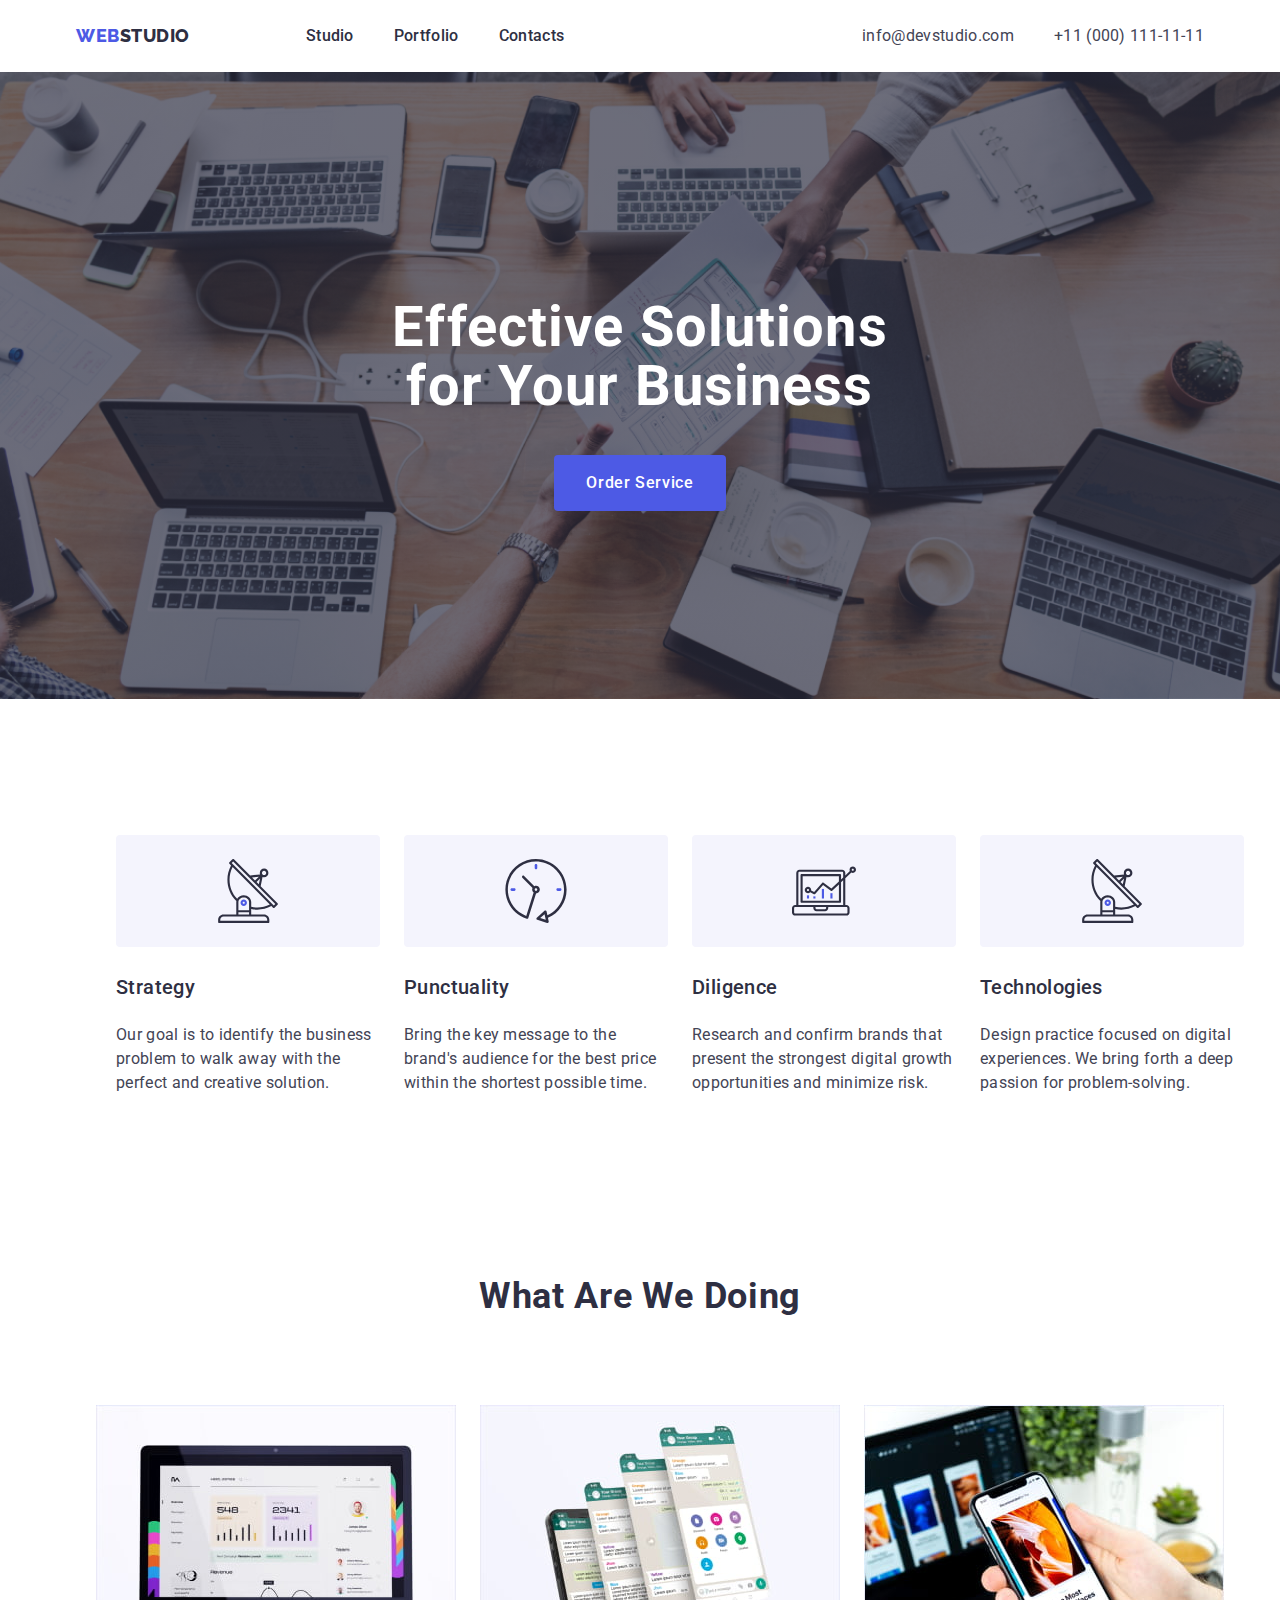
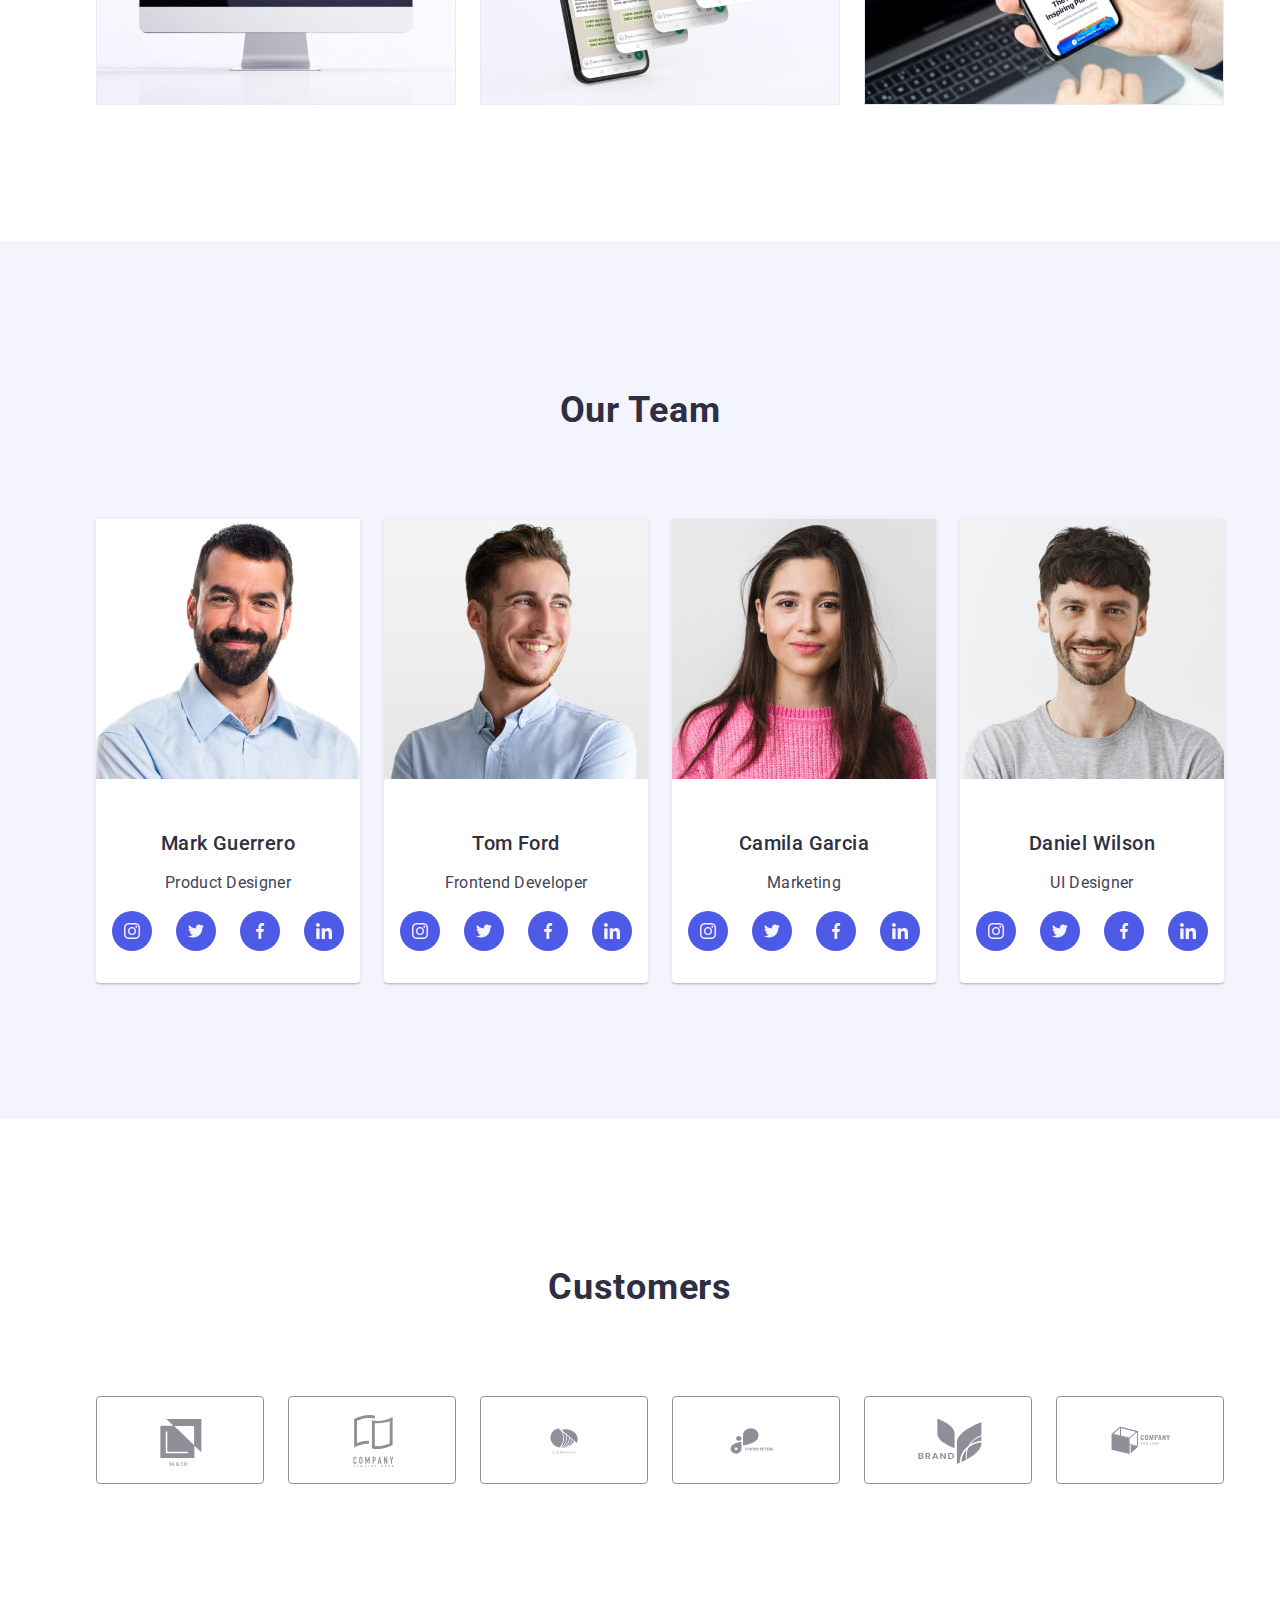
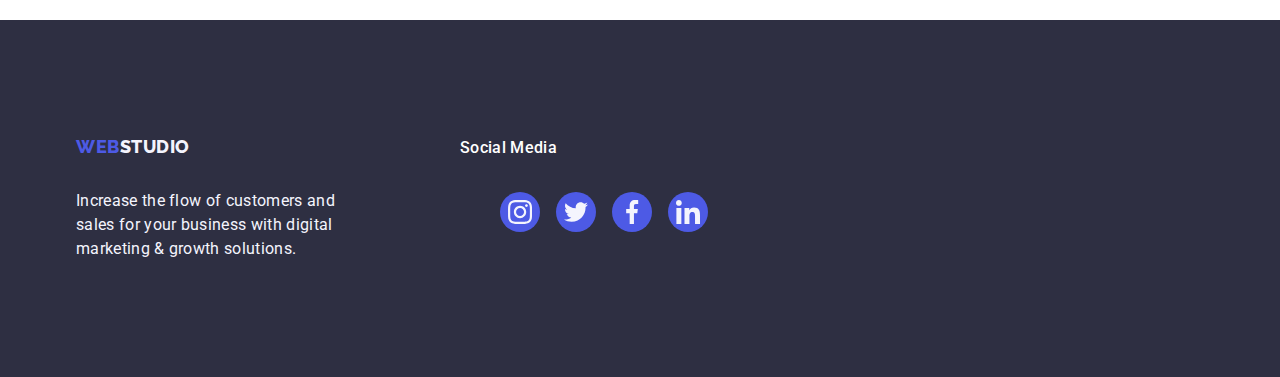
==== index.html @ 3bc74517 "change h3 into p" ====
<!DOCTYPE html>
<html lang="en">
  <head>
    <meta charset="UTF-8" />
    <meta name="viewport" content="width=device-width, initial-scale=1.0" />
    <link
      rel="stylesheet"
      href="https://cdnjs.cloudflare.com/ajax/libs/modern-normalize/1.0.0/modern-normalize.min.css"
    />
    <link rel="stylesheet" href="./css/styles.css" />
    <link rel="preconnect" href="https://fonts.googleapis.com" />
    <link rel="preconnect" href="https://fonts.gstatic.com" crossorigin />
    <link
      href="https://fonts.googleapis.com/css2?family=Raleway:wght@800&family=Roboto:wght@400;500;700;900&display=swap"
      rel="stylesheet"
    />
    <title>Web Studio</title>
  </head>
  <body>
    <!-- header section-->
    <header class="header">
      <div class="container header-container">
        <!-- navigation bar -->
        <nav class="main-navigation-container">
          <!-- logo -->
          <a class="logo link" href="./index.html"
            >Web<span class="part-of-logo">Studio</span>
          </a>
          <!-- studio, portofolio, contacts -->
          <ul class="navigation-list list">
            <li>
              <a class="nav-link link" href="./index.html">Studio</a>
            </li>
            <li>
              <a class="nav-link link" href="./portfolio.html">Portfolio</a>
            </li>
            <li>
              <a class="nav-link link" href="">Contacts</a>
            </li>
          </ul>
        </nav>
        <!-- contact adress section -->
        <address class="address-container">
          <ul class="address-list list">
            <li>
              <a class="address-link link" href="mailto:info@devstudio.com"
                >info@devstudio.com</a
              >
            </li>
            <li>
              <a class="address-link link" href="tel:+110001111111"
                >+11 (000) 111-11-11</a
              >
            </li>
          </ul>
        </address>
      </div>
    </header>
    <main class="main-container-index">
      <!-- hero image section -->
      <section class="hero-image-section">
        <div class="container hero-content-container">
          <h1 class="hero-image-header">
            Effective Solutions for Your Business
          </h1>
          <button class="hero-image-button" type="button">Order Service</button>
        </div>
      </section>
      <!-- section 1 list of qualities of the webstudio-->
      <section class="first-section">
        <div class="container first-section-container">
          <h2 class="visually-hidden">Asdfghjklfo</h2>
          <ul class="first-section-list list">
            <!-- first quality -->
            <li class="quality-container">
              <div class="icon-container">
                <svg width="64" height="64" class="quality-icon">
                  <use href="./images/icons.svg#antenna-vector"></use>
                </svg>
              </div>
              <h3 class="quality-header">Strategy</h3>
              <p class="quality-description">
                Our goal is to identify the business problem to walk away with
                the perfect and creative solution.
              </p>
            </li>
            <!-- second quality -->
            <li class="quality-container">
              <div class="icon-container">
                <svg width="64" height="64" class="quality-icon">
                  <use href="./images/icons.svg#clock-vector"></use>
                </svg>
              </div>
              <h3 class="quality-header">Punctuality</h3>
              <p class="quality-description">
                Bring the key message to the brand's audience for the best price
                within the shortest possible time.
              </p>
            </li>
            <!-- third quality -->
            <li class="quality-container">
              <div class="icon-container">
                <svg width="64" height="64" class="quality-icon">
                  <use href="./images/icons.svg#diagram-vector"></use>
                </svg>
              </div>
              <h3 class="quality-header">Diligence</h3>
              <p class="quality-description">
                Research and confirm brands that present the strongest digital
                growth opportunities and minimize risk.
              </p>
            </li>
            <!-- fourth quality -->
            <li class="quality-container">
              <div class="icon-container">
                <svg width="64" height="64" class="quality-icon">
                  <use href="./images/icons.svg#antenna-vector"></use>
                </svg>
              </div>
              <h3 class="quality-header">Technologies</h3>
              <p class="quality-description">
                Design practice focused on digital experiences. We bring forth a
                deep passion for problem-solving.
              </p>
            </li>
          </ul>
        </div>
      </section>
      <!-- section 2 with images -->
      <section class="section-two">
        <div class="container section-two-container">
          <h2 class="section-two-header">What are we doing</h2>
          <!-- images for the second section -->
          <ul class="sec-two-image-list list">
            <li class="sec-two-image-container">
              <img
                class="image-section-two"
                src="./images/monitorimage.jpg"
                alt="monitorimage"
                width="360"
                height="300"
              />
            </li>
            <li class="sec-two-image-container">
              <img
                class="image-section-two"
                src="./images/phoneimage2.jpg"
                alt="imagewithmultiplephones"
                width="360"
                height="300"
              />
            </li>
            <li class="sec-two-image-container">
              <img
                class="image-section-two"
                src="./images/phoneimage1.jpg"
                alt="imagewithaphone"
                width="360"
                height="300"
              />
            </li>
          </ul>
        </div>
      </section>
      <!-- section 3 description of the team -->
      <section class="section-three">
        <div class="container section-three-container">
          <h2 class="section-three-header">Our Team</h2>
          <!-- list of members of the team with description -->
          <ul class="sec-three-members-list list">
            <!-- first member -->
            <li class="team-member-container">
              <img
                class="team-member-image"
                src="./images/teammember1.jpg"
                alt="firstmember"
                width="264"
                height="260"
              />
              <div class="team-member-text-container">
                <h3 class="team-member-header">Mark Guerrero</h3>
                <p class="team-member-description">Product Designer</p>
                <ul class="social-media-list-our-team list">
                  <li class="social-media-item">
                    <a class="social-media-link link">
                      <svg width="16" height="16" class="social-media-icon">
                        <use href="./images/icons.svg#instagram-vector"></use>
                      </svg>
                    </a>
                  </li>
                  <li class="social-media-item">
                    <a class="social-media-link link">
                      <svg width="16" height="16" class="social-media-icon">
                        <use href="./images/icons.svg#twitter-vector"></use>
                      </svg>
                    </a>
                  </li>
                  <li class="social-media-item">
                    <a class="social-media-link link">
                      <svg width="16" height="16" class="social-media-icon">
                        <use href="./images/icons.svg#facebook-vector"></use>
                      </svg>
                    </a>
                  </li>
                  <li class="social-media-item">
                    <a class="social-media-link link">
                      <svg width="16" height="16" class="social-media-icon">
                        <use href="./images/icons.svg#linked-in-vector"></use>
                      </svg>
                    </a>
                  </li>
                </ul>
              </div>
            </li>
            <!-- second member -->
            <li class="team-member-container">
              <img
                class="team-member-image"
                src="./images/teammember2.jpg"
                alt="secondmember"
                width="264"
                height="260"
              />
              <div class="team-member-text-container">
                <h3 class="team-member-header">Tom Ford</h3>
                <p class="team-member-description">Frontend Developer</p>
                <ul class="social-media-list-our-team list">
                  <li class="social-media-item">
                    <a class="social-media-link link">
                      <svg width="16" height="16" class="social-media-icon">
                        <use href="./images/icons.svg#instagram-vector"></use>
                      </svg>
                    </a>
                  </li>
                  <li class="social-media-item">
                    <a class="social-media-link link">
                      <svg width="16" height="16" class="social-media-icon">
                        <use href="./images/icons.svg#twitter-vector"></use>
                      </svg>
                    </a>
                  </li>
                  <li class="social-media-item">
                    <a class="social-media-link link">
                      <svg width="16" height="16" class="social-media-icon">
                        <use href="./images/icons.svg#facebook-vector"></use>
                      </svg>
                    </a>
                  </li>
                  <li class="social-media-item">
                    <a class="social-media-link link">
                      <svg width="16" height="16" class="social-media-icon">
                        <use href="./images/icons.svg#linked-in-vector"></use>
                      </svg>
                    </a>
                  </li>
                </ul>
              </div>
            </li>
            <!-- third member -->
            <li class="team-member-container">
              <img
                class="team-member-image"
                src="./images/teammember3.jpg"
                alt="thirdmember"
                width="264"
                height="260"
              />
              <div class="team-member-text-container">
                <h3 class="team-member-header">Camila Garcia</h3>
                <p class="team-member-description">Marketing</p>
                <ul class="social-media-list-our-team list">
                  <li class="social-media-item">
                    <a class="social-media-link link">
                      <svg
                        width="16"
                        height="16"
                        class="social-media-icon link"
                      >
                        <use href="./images/icons.svg#instagram-vector"></use>
                      </svg>
                    </a>
                  </li>
                  <li class="social-media-item">
                    <a class="social-media-link link">
                      <svg
                        width="16"
                        height="16"
                        class="social-media-icon link"
                      >
                        <use href="./images/icons.svg#twitter-vector"></use>
                      </svg>
                    </a>
                  </li>
                  <li class="social-media-item">
                    <a class="social-media-link link">
                      <svg
                        width="16"
                        height="16"
                        class="social-media-icon link"
                      >
                        <use href="./images/icons.svg#facebook-vector"></use>
                      </svg>
                    </a>
                  </li>
                  <li class="social-media-item">
                    <a class="social-media-link link">
                      <svg
                        width="16"
                        height="16"
                        class="social-media-icon link"
                      >
                        <use href="./images/icons.svg#linked-in-vector"></use>
                      </svg>
                    </a>
                  </li>
                </ul>
              </div>
            </li>
            <!-- fourth member -->
            <li class="team-member-container">
              <img
                class="team-member-image"
                src="./images/teammember4.jpg"
                alt="fourthmember"
                width="264"
                height="260"
              />
              <div class="team-member-text-container">
                <h3 class="team-member-header">Daniel Wilson</h3>
                <p class="team-member-description">UI Designer</p>
                <ul class="social-media-list-our-team list">
                  <li class="social-media-item">
                    <a class="social-media-link link">
                      <svg width="16" height="16" class="social-media-icon">
                        <use href="./images/icons.svg#instagram-vector"></use>
                      </svg>
                    </a>
                  </li>
                  <li class="social-media-item">
                    <a class="social-media-link link">
                      <svg width="16" height="16" class="social-media-icon">
                        <use href="./images/icons.svg#twitter-vector"></use>
                      </svg>
                    </a>
                  </li>
                  <li class="social-media-item">
                    <a class="social-media-link link">
                      <svg width="16" height="16" class="social-media-icon">
                        <use href="./images/icons.svg#facebook-vector"></use>
                      </svg>
                    </a>
                  </li>
                  <li class="social-media-item">
                    <a class="social-media-link link">
                      <svg width="16" height="16" class="social-media-icon">
                        <use href="./images/icons.svg#linked-in-vector"></use>
                      </svg>
                    </a>
                  </li>
                </ul>
              </div>
            </li>
          </ul>
        </div>
      </section>
      <section class="customers">
        <div class="container customers-section-container">
          <h2 class="customer-section-header">Customers</h2>
          <ul class="customers-list list">
            <li class="customer-container">
              <a href="" class="customer-list-link link">
                <svg class="customer-icon" width="104" height="56">
                  <use href="./images/icons.svg#customer-one-vector"></use>
                </svg>
              </a>
            </li>
            <li class="customer-container">
              <a href="" class="customer-list-link link">
                <svg class="customer-icon" width="104" height="56">
                  <use href="./images/icons.svg#customer-two-vector"></use>
                </svg>
              </a>
            </li>
            <li class="customer-container">
              <a href="" class="customer-list-link link">
                <svg class="customer-icon" width="104" height="56">
                  <use href="./images/icons.svg#customer-three-vector"></use>
                </svg>
              </a>
            </li>
            <li class="customer-container">
              <a href="" class="customer-list-link link">
                <svg class="customer-icon" width="104" height="56">
                  <use href="./images/icons.svg#customer-four-vector"></use>
                </svg>
              </a>
            </li>
            <li class="customer-container">
              <a href="" class="customer-list-link link">
                <svg class="customer-icon" width="104" height="56">
                  <use href="./images/icons.svg#customer-five-vector"></use>
                </svg>
              </a>
            </li>
            <li class="customer-container">
              <a href="" class="customer-list-link link">
                <svg class="customer-icon" width="104" height="56">
                  <use href="./images/icons.svg#customer-six-vector"></use>
                </svg>
              </a>
            </li>
          </ul>
        </div>
      </section>
    </main>
    <footer class="footer">
      <div class="container footer-container">
        <div class="logo-and-description">
          <a class="logo logo-footer link" href="./index.html"
            >Web<span class="part-of-logo-footer">Studio</span></a
          >
          <p class="footer-additional-description">
            Increase the flow of customers and sales for your business with
            digital marketing & growth solutions.
          </p>
        </div>
        <div class="social-media-part-of-footer">
          <p class="footer-social-media-header">Social Media</p>
          <ul class="footer-social-media-list list">
            <li class="social-media-item">
              <a class="social-media-link link footer-social-media-link">
                <svg width="24" height="24">
                  <use href="./images/icons.svg#instagram-vector"></use>
                </svg>
              </a>
            </li>
            <li class="social-media-item">
              <a class="social-media-link link footer-social-media-link">
                <svg width="24" height="24" class="social-media-icon">
                  <use href="./images/icons.svg#twitter-vector"></use>
                </svg>
              </a>
            </li>
            <li class="social-media-item">
              <a class="social-media-link link footer-social-media-link">
                <svg width="24" height="24" class="social-media-icon">
                  <use href="./images/icons.svg#facebook-vector"></use>
                </svg>
              </a>
            </li>
            <li class="social-media-item">
              <a class="social-media-link link footer-social-media-link">
                <svg width="24" height="24" class="social-media-icon">
                  <use href="./images/icons.svg#linked-in-vector"></use>
                </svg>
              </a>
            </li>
          </ul>
        </div>
      </div>
    </footer>
  </body>
</html>
---- css/styles.css ----
:root {
  --IRIS: #4d5ae5;
  --NAVY-BLUE: #2e2f42;
  --WHITE: #ffffff;
  --SLATE: #434455;
  --CLOUD: #f4f4fd;
  --OCEAN: #404bbf;
  --CORNFLOWER: #e7e9fc;
  --GREEN: #31d0aa;
  --LIGHT-SLATE: #8e8f99;
}

/* globaL style rules */
body {
  background-color: var(--WHITE);
  font-family: "Roboto", sans-serif;
  color: var(--SLATE);
}

img {
  display: block;
}

/* class rules */

/* rules for header */

.container {
  width: 1158px;
  margin: 0 auto;
  padding: 0 15px;
}

.header {
  box-shadow: 0px 2px 1px rgba(46, 47, 66, 0.08),
    0px 1px 1px rgba(46, 47, 66, 0.16), 0px 1px 6px rgba(46, 47, 66, 0.08);
}

.header-container {
  height: 72px;
  display: flex;
  justify-content: space-between;
  align-items: center;
  flex-shrink: 0;
}

.main-navigation-container {
  display: flex;
  align-items: center;
}

.logo {
  text-transform: uppercase;
  color: var(--IRIS);
  font-weight: 800;
  font-size: 18px;
  line-height: 1.17; /* 116.667% */
  letter-spacing: 0.54px;
  font-family: "Raleway", sans-serif;
  margin-right: 76px;
}

.part-of-logo {
  color: var(--NAVY-BLUE);
}

.link {
  text-decoration: none;
  cursor: pointer;
}

.list {
  list-style-type: none;
}

.nav-link {
  color: var(--NAVY-BLUE, #2e2f42);
  font-size: 16px;
  font-weight: 500;
  line-height: 150%; /* 150% */
  letter-spacing: 0.32px;
  padding: 24px 0;
}

.nav-link:hover,
.nav-link:focus {
  color: var(--OCEAN);
}

.address-container {
  font-style: normal;
}

.address-link {
  color: var(--SLATE, #434455);
  font-size: 16px;
  font-weight: 400;
  line-height: 150%; /* 150% */
  letter-spacing: 0.32px;
  text-decoration: none;
}

.address-link:hover,
.address-link:focus {
  color: var(--OCEAN);
}
/* rules for header-positioning */

.container {
  width: 1158px;
  margin: 0 auto;
  padding: 0 15px;
}

.header-section {
  border-bottom: 1px solid var(--CORNFLOWER, #e7e9fc);
  background-color: var(--WHITE, #fff);
}

.header-container {
  height: 72px;
  display: flex;
  justify-content: space-between;
  align-items: center;
  flex-shrink: 0;
}

.main-navigation-container {
  display: flex;
  align-items: center;
}

.address-list {
  list-style-type: none;
  display: flex;
  gap: 40px;
}

.navigation-list {
  list-style-type: none;
  display: flex;
  align-items: center;
  justify-content: center;
  gap: 40px;
}
/* rules for main content */

/* hero content section */

.hero-image-section {
  max-width: 1440px;
  background-color: var(--NAVY-BLUE);
  padding: 188px 0;
  background-image: linear-gradient(
      rgba(46, 47, 66, 0.7),
      rgba(46, 47, 66, 0.7)
    ),
    url("../images/background-image-hero.jpg");
  background-repeat: no-repeat;
  background-size: cover;
  background-position: center;
}

.hero-image-header {
  color: var(--WHITE, #fff);
  text-align: center;
  font-size: 56px;
  font-weight: 700;
  line-height: 107.143%; /* 107.143% */
  letter-spacing: 1.12px;
  max-width: 496px;
}

.hero-image-button {
  background: var(--IRIS, #4d5ae5);
  color: var(--WHITE, #fff);
  font-size: 16px;
  font-weight: 500;
  line-height: 150%; /* 150% */
  letter-spacing: 0.64px;
  cursor: pointer;
  font-family: "Roboto", sans-serif;
  padding: 16px 32px;
  border-radius: 4px;
  display: block;
  align-items: flex-start;
  gap: 10px;
  min-width: 169px;
  height: 56px;
  border: none;
}

.hero-image-button:hover,
.hero-image-button:focus {
  background-color: var(--OCEAN);
}
/* rules for hero section-positioning */

.hero-content-container {
  display: flex;
  flex-shrink: 0;
  justify-content: center;
  align-items: center;
  flex-direction: column;
}

/* section one styles , webstudio qualities */

.visually-hidden {
  position: absolute;
  width: 1px;
  height: 1px;
  margin: -1px;
  border: 0;
  padding: 0;
  white-space: nowrap;
  clip-path: inset(100%);
  clip: rect(0 0 0 0);
  overflow: hidden;
}

.quality-header {
  color: var(--NAVY-BLUE, #2e2f42);
  font-size: 20px;
  font-weight: 500;
  line-height: 120%; /* 120% */
  letter-spacing: 0.4px;
  margin-bottom: 8px;
}

.quality-description {
  color: var(--SLATE, #434455);
  font-size: 16px;
  line-height: 150%; /* 150% */
  letter-spacing: 0.32px;
}

/* section one : positoning */

.first-section {
  padding: 120px 0;
}

.first-section-container {
  display: flex;
  flex-shrink: 0;
}

.first-section-list {
  list-style-type: none;
  display: flex;
  align-items: center;
  justify-content: center;
  gap: 24px;
}

.quality-container {
  display: flex;
  flex-direction: column;
  align-items: flex-start;
  width: 264px;
}

.icon-container {
  border-radius: 4px;
  background-color: var(--CLOUD, #f4f4fd);
  width: 264px;
  height: 112px;
  padding: 24px 100px;
  display: flex;
  align-items: center;
  justify-content: center;
  margin-bottom: 8px;
}
/* section two : What are we doing */

.section-two-header {
  color: var(--NAVY-BLUE, #2e2f42);
  text-align: center;
  font-size: 36px;
  font-weight: 700;
  line-height: 111.111%; /* 111.111% */
  letter-spacing: 0.72px;
  text-transform: capitalize;
  margin-bottom: 72px;
}

/* section two : positioning rules*/

.section-two {
  padding-bottom: 120px;
}

.section-two-container {
  display: flex;
  flex-direction: column;
  justify-content: center;
  align-items: center;
  flex-shrink: 0;
}

.sec-two-image-list {
  list-style-type: none;
  display: flex;
  align-items: flex-start;
  gap: 24px;
}

.sec-two-image-container {
  width: calc(100%-48px) / 3;
}
/* section three: Our team */

.section-three-header {
  color: var(--NAVY-BLUE, #2e2f42);
  text-align: center;
  font-size: 36px;
  font-weight: 700;
  line-height: 111.111%; /* 111.111% */
  letter-spacing: 0.72px;
  text-transform: capitalize;
  margin-bottom: 72px;
}

.team-member-header {
  color: var(--NAVY-BLUE, #2e2f42);
  text-align: center;
  font-size: 20px;
  font-weight: 500;
  line-height: 120%; /* 120% */
  letter-spacing: 0.4px;
  margin-bottom: 8px;
}

.team-member-description {
  color: var(--SLATE);
  text-align: center;
  font-size: 16px;
  line-height: 150%;
  letter-spacing: 0.32px;
}

/* section three: positioning rules */

.section-three {
  background-color: var(--CLOUD, #f4f4fd);
  padding: 120px 0;
}

.section-three-container {
  display: flex;
  flex-direction: column;
  align-items: center;
  justify-content: center;
}

.sec-three-members-list {
  list-style-type: none;
  display: flex;
  justify-content: center;
  align-items: center;
  gap: 24px;
}

.team-member-container {
  background-color: var(--WHITE, #fff);
  display: flex;
  flex-direction: column;
  justify-content: center;
  align-items: center;
  border-radius: 0px 0px 4px 4px;
  width: 264px;
  box-shadow: 0px 2px 1px 0px rgba(46, 47, 66, 0.08),
    0px 1px 1px 0px rgba(46, 47, 66, 0.16),
    0px 1px 6px 0px rgba(46, 47, 66, 0.08);
}

.team-member-text-container {
  padding: 32px 0;
}

.social-media-list-our-team {
  display: flex;
  justify-content: center;
  align-items: center;
  gap: 24px;
  padding: 0;
  margin: 0;
}

/* customers section */

.customer-section-header {
  color: var(--NAVY-BLUE, #2e2f42);
  text-align: center;
  font-size: 36px;
  font-weight: 700;
  line-height: 111.111%; /* 111.111% */
  letter-spacing: 0.72px;
  text-transform: capitalize;
  margin-bottom: 72px;
}

.customers {
  padding: 120px 0;
}

.customers-section-container {
  display: flex;
  flex-direction: column;
  justify-content: center;
  align-items: center;
}

.customers-list {
  display: flex;
  gap: 24px;
}

.customer-container {
  height: 88px;
  width: 168px;
}

.customer-list-link {
  width: 100%;
  height: 100%;
  border: 1px solid var(--LIGHT-SLATE);
  border-radius: 4px;
  display: flex;
  align-items: center;
  justify-content: center;
  color: var(--LIGHT-SLATE);
}

.customer-list-link:hover,
.customer-list-link:focus {
  color: var(--OCEAN);
  border-color: var(--OCEAN);
}

.customer-icon {
  fill: currentColor;
}

/* footer section */

.part-of-logo-footer {
  color: var(--CLOUD);
}

.footer-additional-description {
  color: var(--CLOUD, #f4f4fd);
  font-size: 16px;
  line-height: 150%; /* 150% */
  letter-spacing: 0.32px;
  max-width: 264px;
}

.footer-social-media-header {
  color: var(--WHITE, #fff);
  font-size: 16px;
  font-weight: 500;
  line-height: 24px; /* 150% */
  letter-spacing: 0.32px;
  margin-bottom: 16px;
}

.social-media-link {
  background-color: var(--IRIS);
  padding: 8px;
  border-radius: 50%;
  width: 40px;
  height: 40px;
  display: flex;
  align-items: center;
  justify-content: center;
}

.social-media-link:hover,
.social-media-link:focus {
  background-color: var(--OCEAN);
}
.footer-social-media-link:hover,
.footer-social-media-link:focus {
  background-color: var(--GREEN);
}

.social-media-icon {
  fill: var(--CLOUD);
}
/* footer positioning */

.footer {
  background-color: var(--NAVY-BLUE, #2e2f42);
  padding: 100px 0;
}

.footer-container {
  display: flex;
  justify-content: flex-start;
  align-items: baseline;
}

.logo-and-description {
  display: flex;
  flex-direction: column;
  flex-wrap: wrap;
  align-content: flex-start;
  justify-content: center;
  width: 264px;
  margin-right: 120px;
}

.social-media-part-of-footer {
  display: flex;
  flex-direction: column;
}

.footer-social-media-list {
  display: flex;
  gap: 16px;
}

.logo-footer {
  margin-bottom: 16px;
  display: inline-block;
}

.footer-social-media-list {
  display: flex;
  gap: 16px;
}
/* ./PORTOFOLIO.HTML */

/* the list of buttons */

.sec-one-button {
  background-color: var(--CLOUD);
  color: var(--IRIS);
  font-size: 16px;
  font-weight: 500;
  line-height: 150%; /* 150% */
  letter-spacing: 0.64px;
  text-align: center;
  cursor: pointer;
  font-family: "Roboto", sans-serif;
  padding: 12px 24px;
  border-radius: 4px;
  border: 1px solid var(--CORNFLOWER);
}

.sec-one-button:hover,
.sec-one-button:focus {
  background-color: var(--OCEAN);
  color: var(--WHITE);
  border: 1px solid transparent;
  box-shadow: 0px 3px 1px rgba(0, 0, 0, 0.1), 0px 2px 1px rgba(0, 0, 0, 0.08),
    0px 2px 2px rgba(0, 0, 0, 0.12);
}

/*list of portfolio projects */

.project-header {
  color: var(--NAVY-BLUE);
  font-size: 20px;
  font-weight: 500;
  line-height: 120%; /* 120% */
  letter-spacing: 0.4px;
  text-transform: capitalize;
  margin-bottom: 8px;
}

.project-description {
  color: var(--SLATE, #434455);
  font-size: 16px;
  font-weight: 400;
  line-height: 150%; /* 150% */
  letter-spacing: 0.32px;
}

/* portfolio main positioning rules */

.sec-one-portfolio {
  padding: 96px 0 120px 0;
}

.sec-one-container-portfolio {
  display: flex;
  flex-direction: column;
  justify-content: center;
  align-items: center;
}

.sec-one-list-of-buttons {
  list-style-type: none;
  display: flex;
  justify-content: center;
  align-items: flex-start;
  gap: 24px;
  margin-bottom: 72px;
}

.list-of-projects-sec-two {
  display: flex;
  flex-wrap: wrap;
  row-gap: 48px;
  column-gap: 24px;
  padding: 0;
}

.project-container {
  width: calc(100%-48px) / 3;
}

.project-text {
  padding: 32px 16px;
  border: 1px solid var(--CORNFLOWER, #e7e9fc);
  border-top: none;
}

.project-image {
  display: block;
}

.project-link {
  display: block;
}

.project-link:hover,
.project-link:focus {
  box-shadow: 0px 2px 1px 0px rgba(46, 47, 66, 0.08),
    0px 1px 1px 0px rgba(46, 47, 66, 0.16),
    0px 1px 6px 0px rgba(46, 47, 66, 0.08);
}
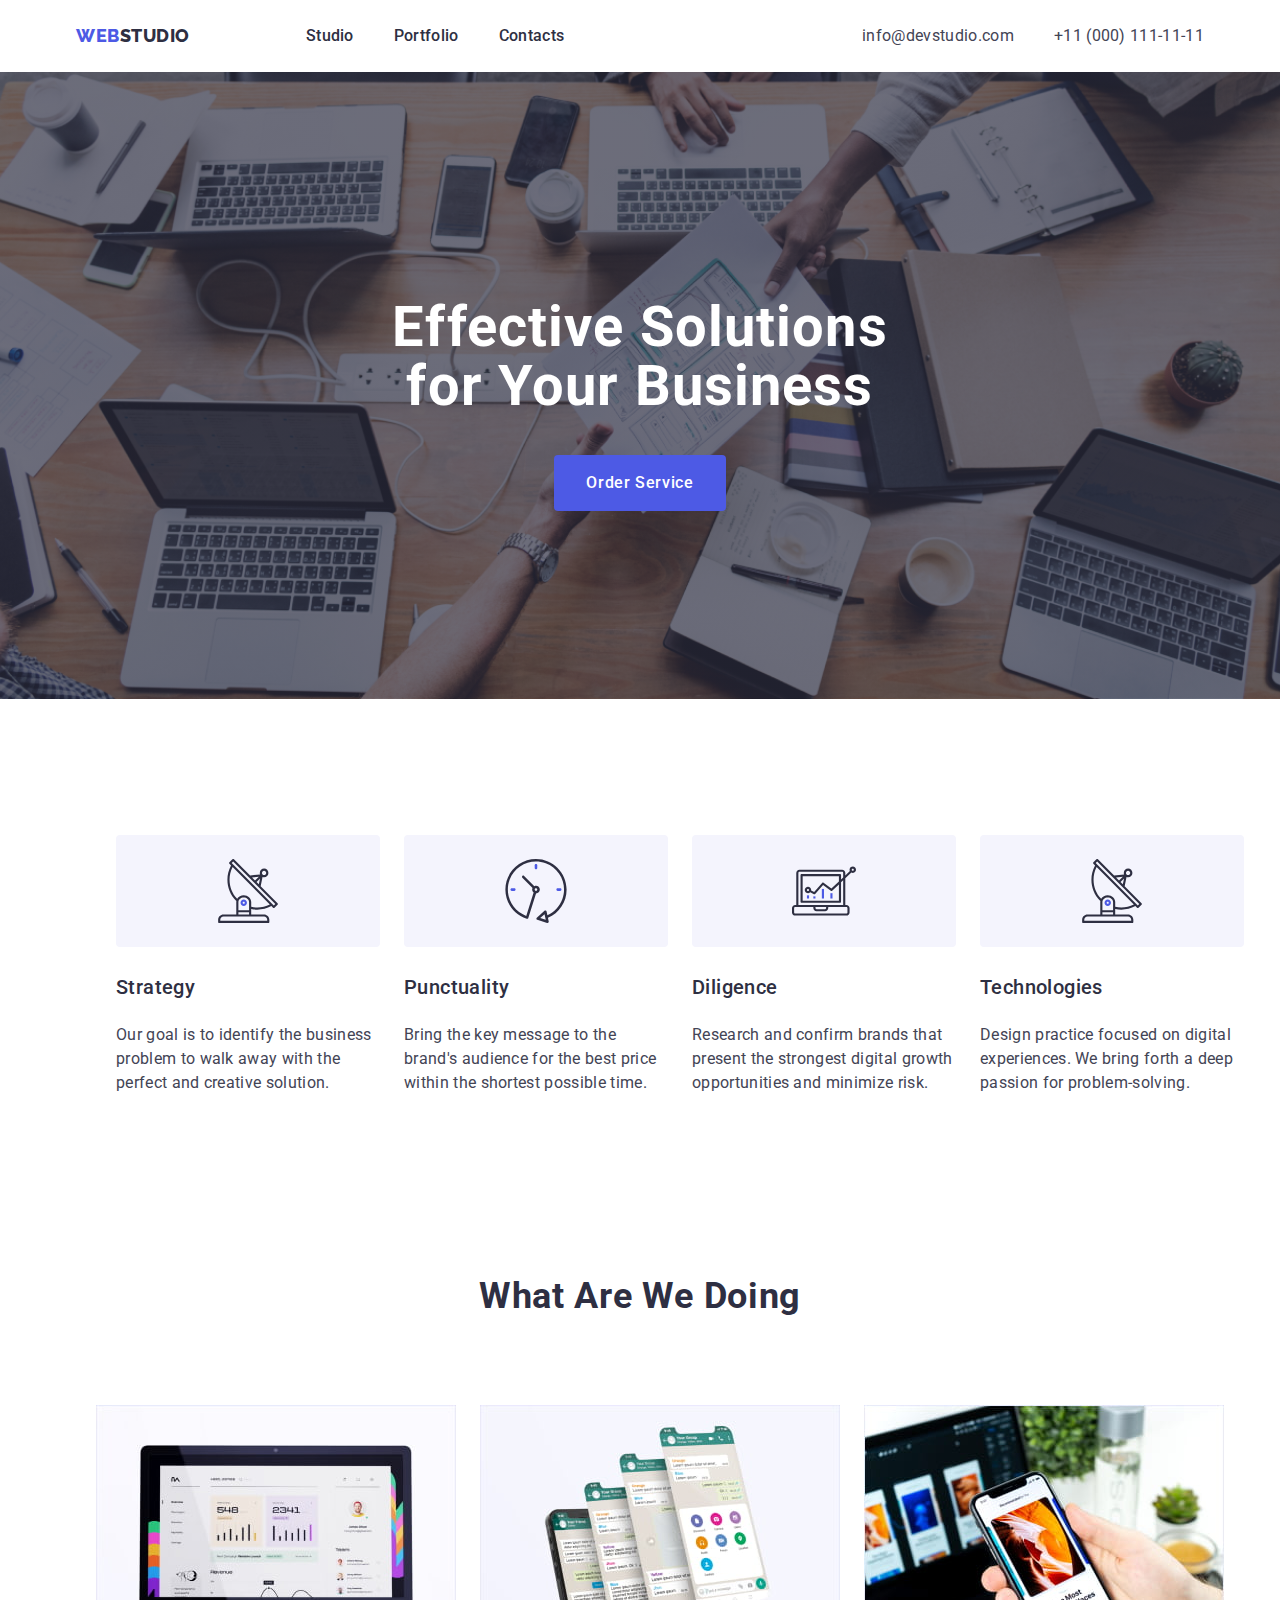
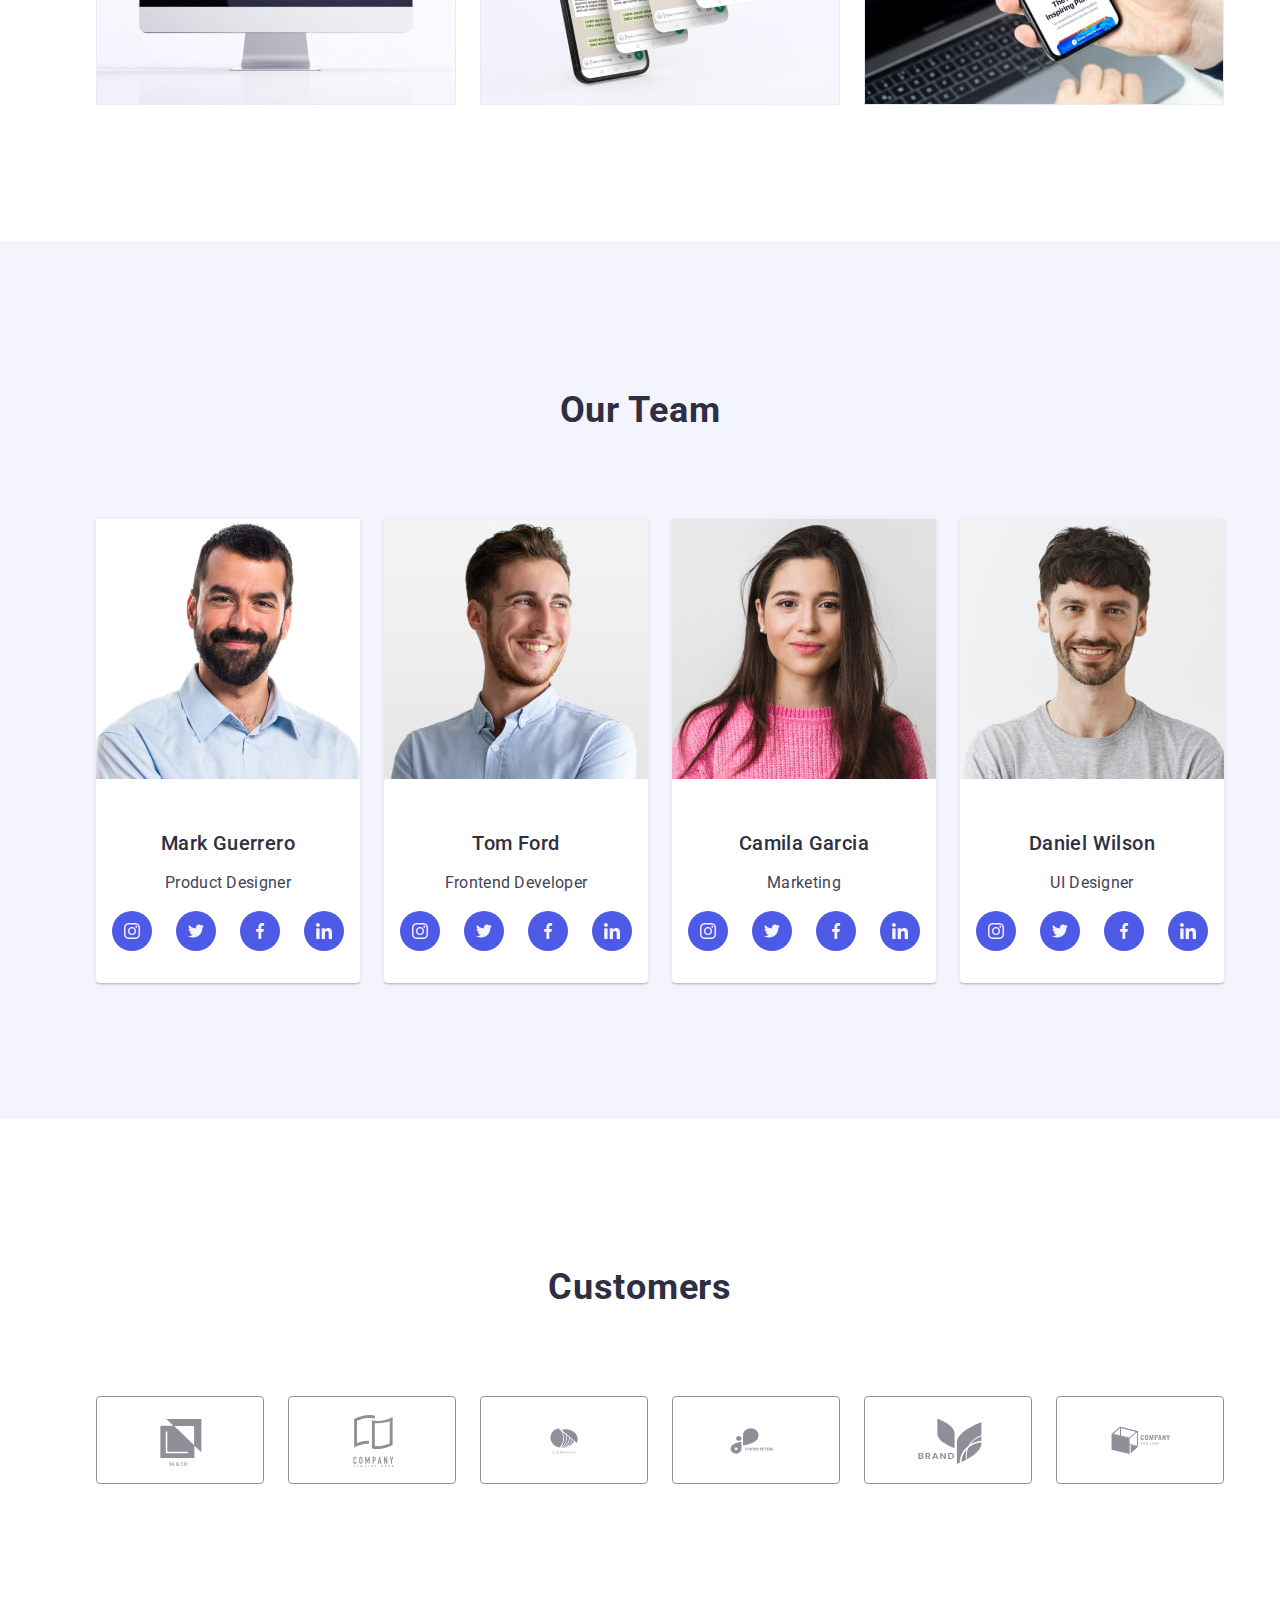
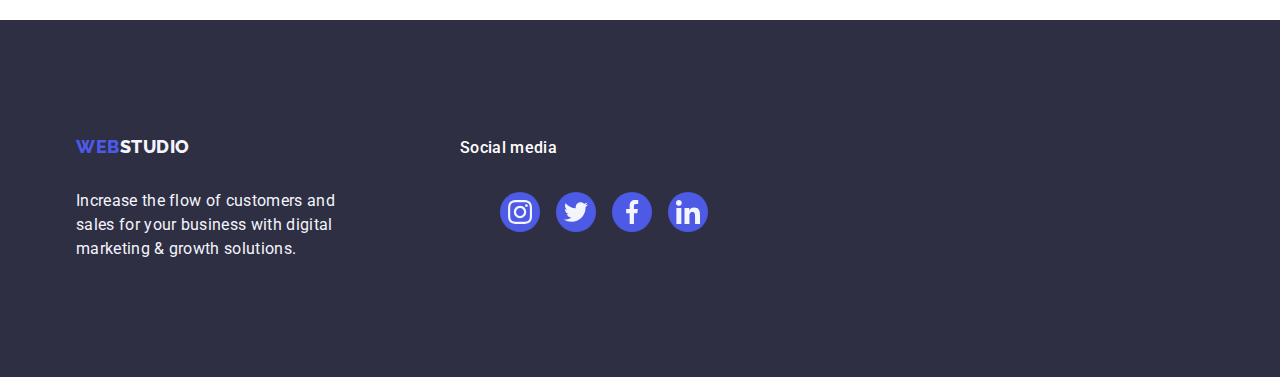
==== commit c63fae45: "footer adjustments" ====
--- a/index.html
+++ b/index.html
@@ -369,42 +369,46 @@
           <ul class="customers-list list">
             <li class="customer-container">
               <a href="" class="customer-list-link link">
-                <svg class="customer-icon" width="104" height="56">
+                <svg class="customer-icon-footer" width="104" height="56">
                   <use href="./images/icons.svg#customer-one-vector"></use>
                 </svg>
               </a>
             </li>
             <li class="customer-container">
               <a href="" class="customer-list-link link">
-                <svg class="customer-icon" width="104" height="56">
+                <svg class="customer-icon-footer" width="104" height="56">
                   <use href="./images/icons.svg#customer-two-vector"></use>
                 </svg>
               </a>
             </li>
             <li class="customer-container">
               <a href="" class="customer-list-link link">
-                <svg class="customer-icon" width="104" height="56">
+                <svg class="customer-icon-footer" width="104" height="56">
                   <use href="./images/icons.svg#customer-three-vector"></use>
                 </svg>
               </a>
             </li>
             <li class="customer-container">
               <a href="" class="customer-list-link link">
-                <svg class="customer-icon" width="104" height="56">
+                <svg class="customer-icon-footer" width="104" height="56">
                   <use href="./images/icons.svg#customer-four-vector"></use>
                 </svg>
               </a>
             </li>
             <li class="customer-container">
               <a href="" class="customer-list-link link">
-                <svg class="customer-icon" width="104" height="56">
+                <svg class="customer-icon-footer" width="104" height="56">
                   <use href="./images/icons.svg#customer-five-vector"></use>
                 </svg>
               </a>
             </li>
             <li class="customer-container">
               <a href="" class="customer-list-link link">
-                <svg class="customer-icon" width="104" height="56">
+                <svg
+                  class="customer-icon customer-icon-footer"
+                  width="104"
+                  height="56"
+                >
                   <use href="./images/icons.svg#customer-six-vector"></use>
                 </svg>
               </a>
@@ -425,31 +429,43 @@
           </p>
         </div>
         <div class="social-media-part-of-footer">
-          <p class="footer-social-media-header">Social Media</p>
+          <p class="footer-social-media-header">Social media</p>
           <ul class="footer-social-media-list list">
             <li class="social-media-item">
-              <a class="social-media-link link footer-social-media-link">
-                <svg width="24" height="24">
+              <a
+                class="social-media-link link footer-social-media-link"
+                href=""
+              >
+                <svg width="24" height="24" class="social-media-icon">
                   <use href="./images/icons.svg#instagram-vector"></use>
                 </svg>
               </a>
             </li>
             <li class="social-media-item">
-              <a class="social-media-link link footer-social-media-link">
+              <a
+                class="social-media-link link footer-social-media-link"
+                href=""
+              >
                 <svg width="24" height="24" class="social-media-icon">
                   <use href="./images/icons.svg#twitter-vector"></use>
                 </svg>
               </a>
             </li>
             <li class="social-media-item">
-              <a class="social-media-link link footer-social-media-link">
+              <a
+                class="social-media-link link footer-social-media-link"
+                href=""
+              >
                 <svg width="24" height="24" class="social-media-icon">
                   <use href="./images/icons.svg#facebook-vector"></use>
                 </svg>
               </a>
             </li>
             <li class="social-media-item">
-              <a class="social-media-link link footer-social-media-link">
+              <a
+                class="social-media-link link footer-social-media-link"
+                href=""
+              >
                 <svg width="24" height="24" class="social-media-icon">
                   <use href="./images/icons.svg#linked-in-vector"></use>
                 </svg>
--- a/css/styles.css
+++ b/css/styles.css
@@ -433,7 +433,11 @@
   color: var(--LIGHT-SLATE);
 }
 
-.customer-list-link:hover,
+.customer-list-link:hover {
+  color: var(--OCEAN);
+  border-color: var(--OCEAN);
+}
+
 .customer-list-link:focus {
   color: var(--OCEAN);
   border-color: var(--OCEAN);
@@ -441,6 +445,10 @@
 
 .customer-icon {
   fill: currentColor;
+}
+
+.customer-icon-footer {
+  fill: var(--CLOUD);
 }
 
 /* footer section */
@@ -481,6 +489,7 @@
 .social-media-link:focus {
   background-color: var(--OCEAN);
 }
+
 .footer-social-media-link:hover,
 .footer-social-media-link:focus {
   background-color: var(--GREEN);
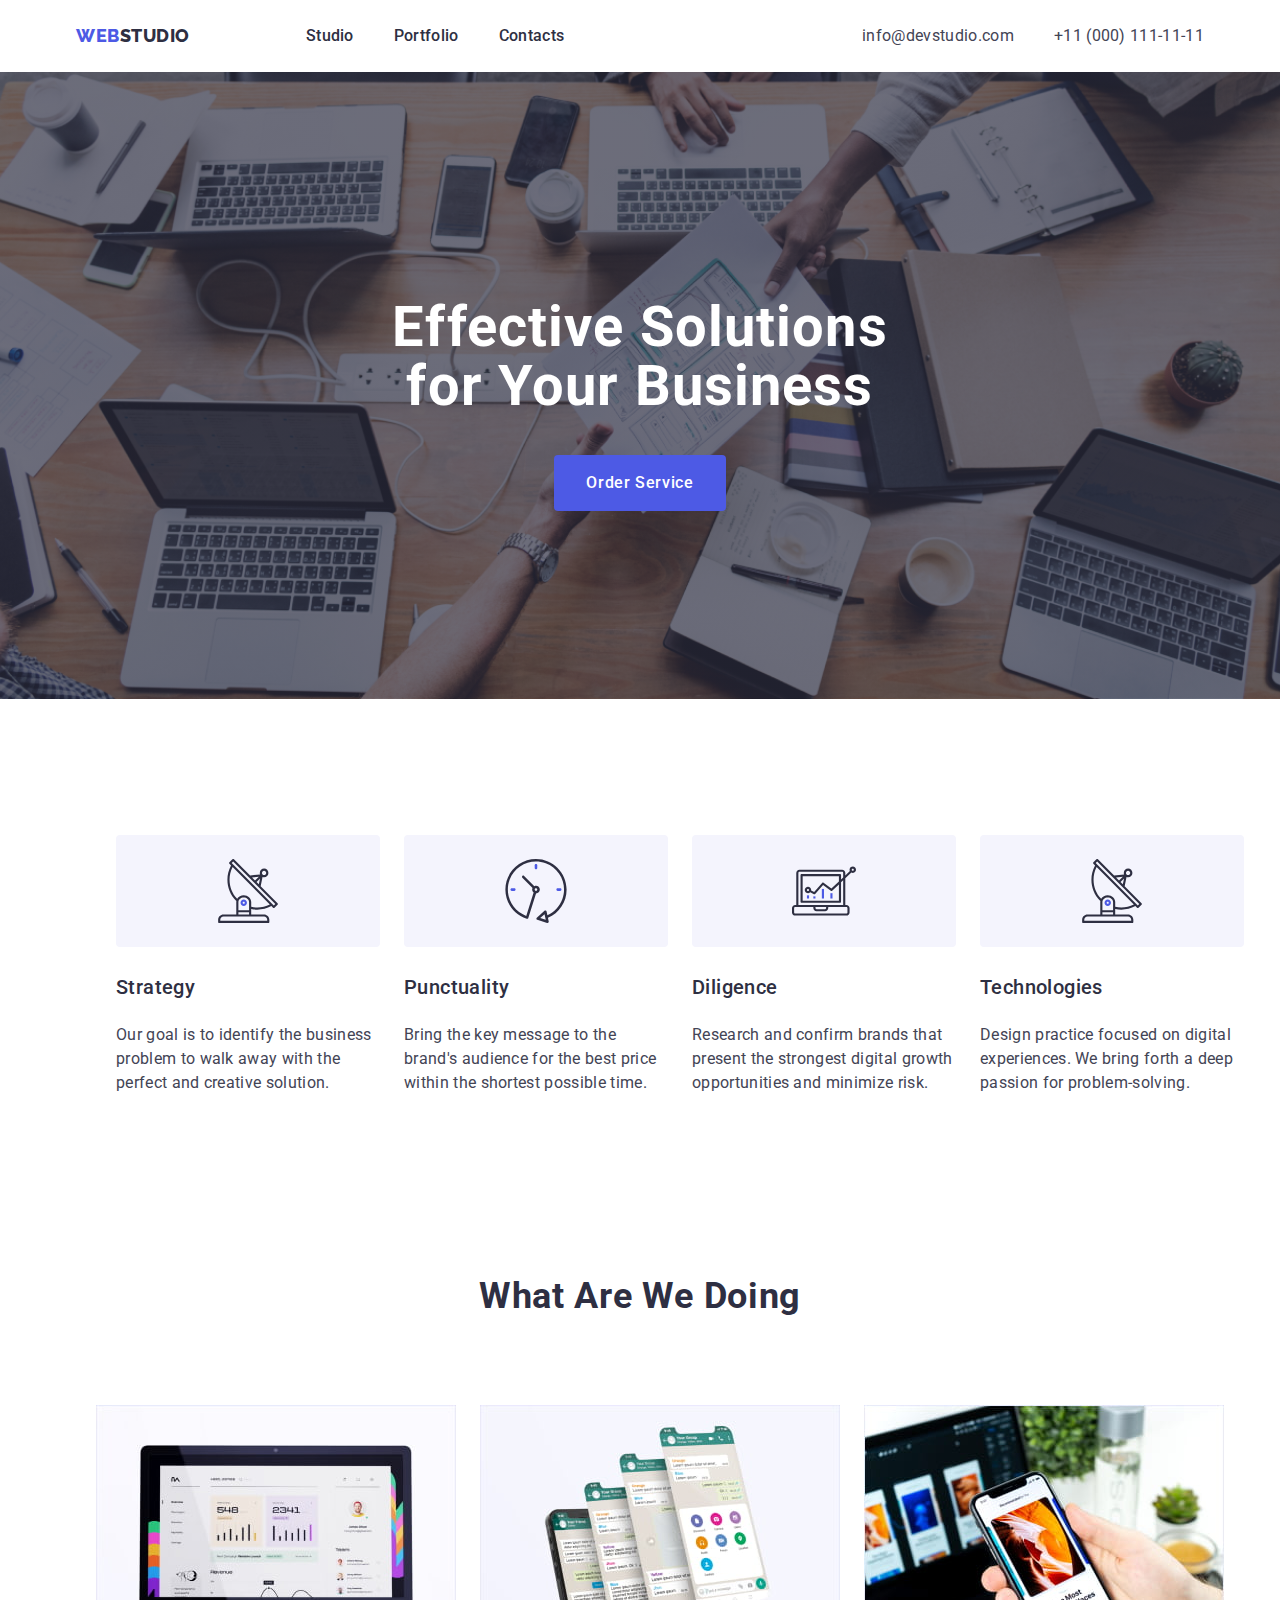
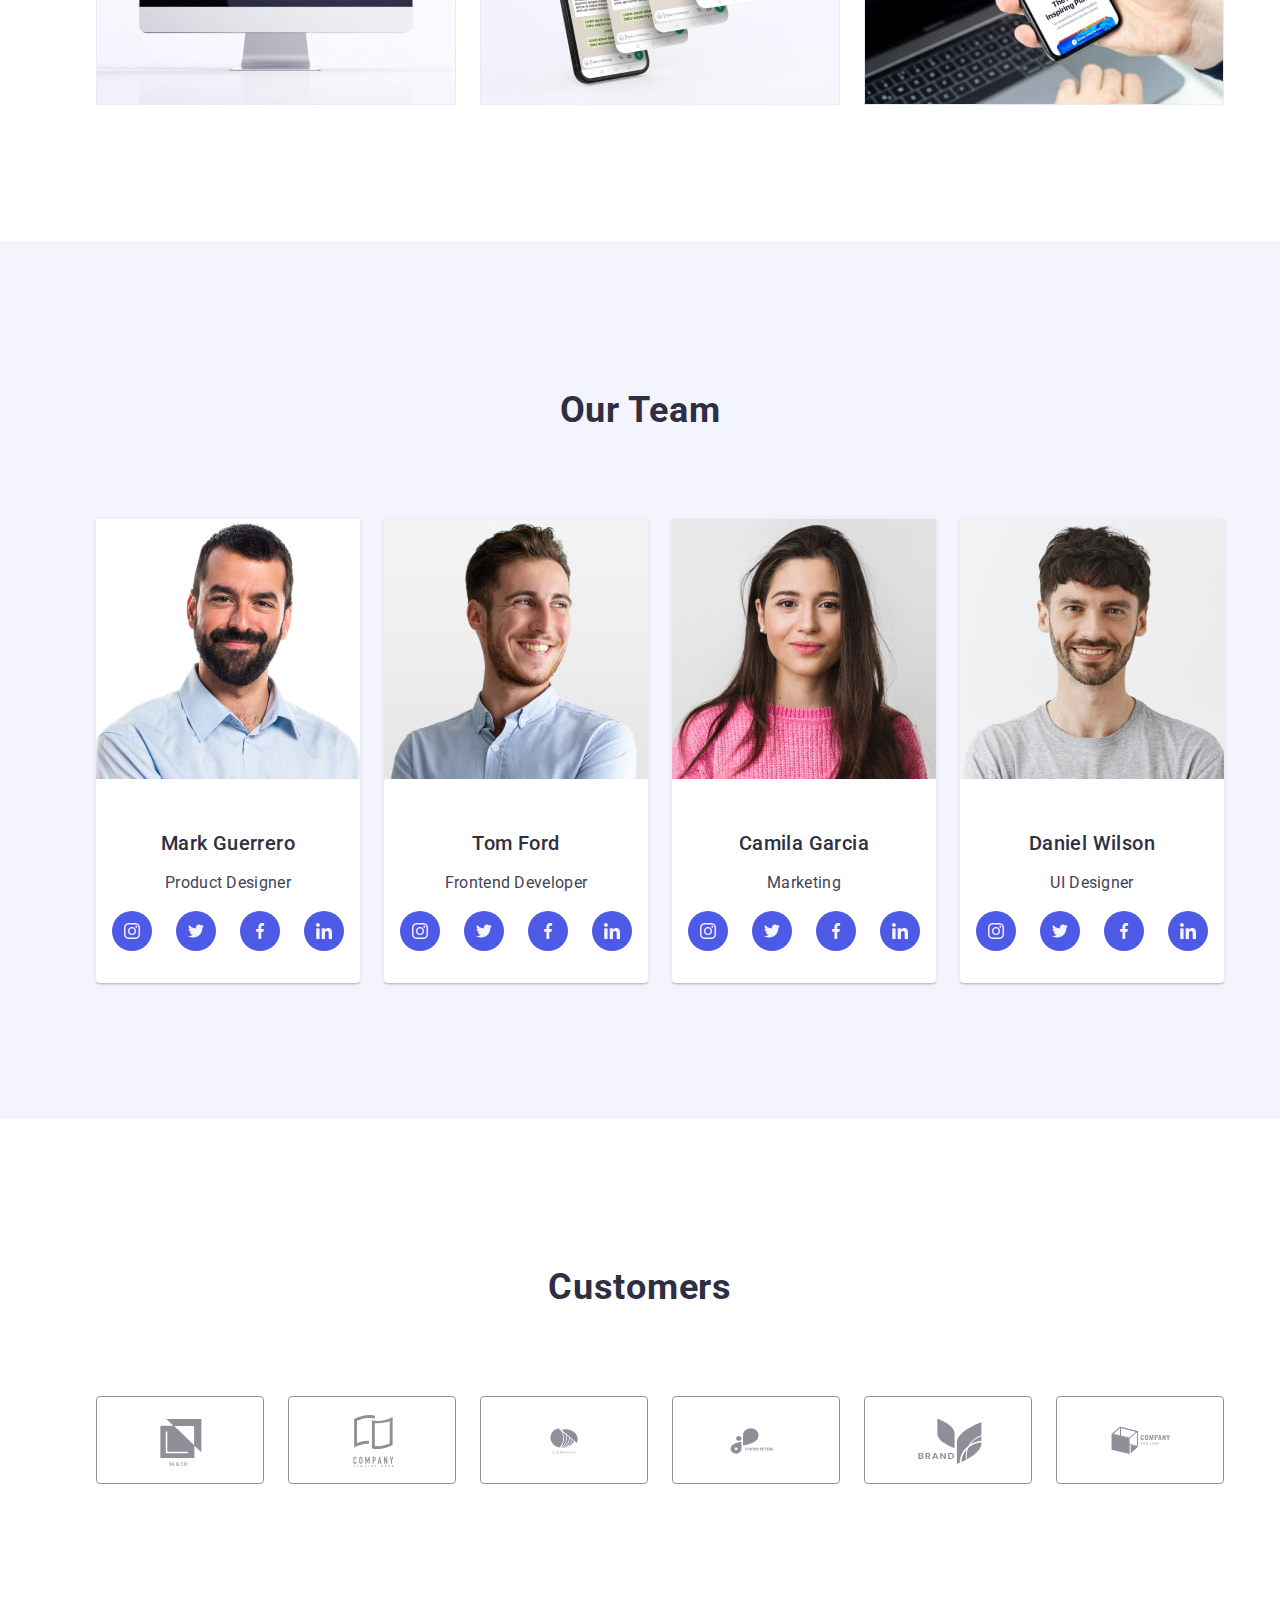
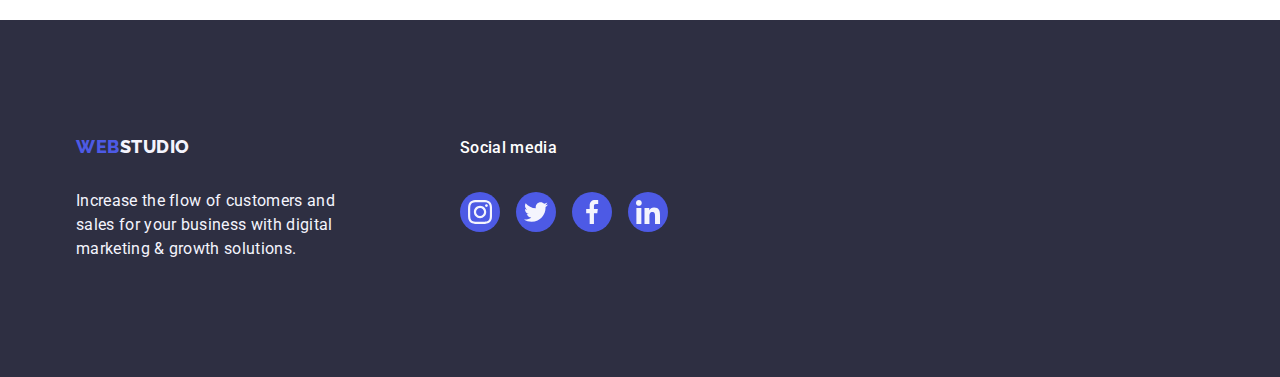
==== commit 3e81030a: "fix more stuff" ====
--- a/index.html
+++ b/index.html
@@ -446,7 +446,7 @@
                 class="social-media-link link footer-social-media-link"
                 href=""
               >
-                <svg width="24" height="24" class="social-media-icon">
+                <svg width="24" height="24" class="footer-social-media-icon">
                   <use href="./images/icons.svg#twitter-vector"></use>
                 </svg>
               </a>
@@ -456,7 +456,7 @@
                 class="social-media-link link footer-social-media-link"
                 href=""
               >
-                <svg width="24" height="24" class="social-media-icon">
+                <svg width="24" height="24" class="footer-social-media-icon">
                   <use href="./images/icons.svg#facebook-vector"></use>
                 </svg>
               </a>
@@ -466,7 +466,7 @@
                 class="social-media-link link footer-social-media-link"
                 href=""
               >
-                <svg width="24" height="24" class="social-media-icon">
+                <svg width="24" height="24" class="footer-social-media-icon">
                   <use href="./images/icons.svg#linked-in-vector"></use>
                 </svg>
               </a>
--- a/css/styles.css
+++ b/css/styles.css
@@ -498,6 +498,11 @@
 .social-media-icon {
   fill: var(--CLOUD);
 }
+
+.footer-social-media-icon {
+  fill: var(--CLOUD);
+}
+
 /* footer positioning */
 
 .footer {
@@ -529,6 +534,7 @@
 .footer-social-media-list {
   display: flex;
   gap: 16px;
+  padding: 0;
 }
 
 .logo-footer {
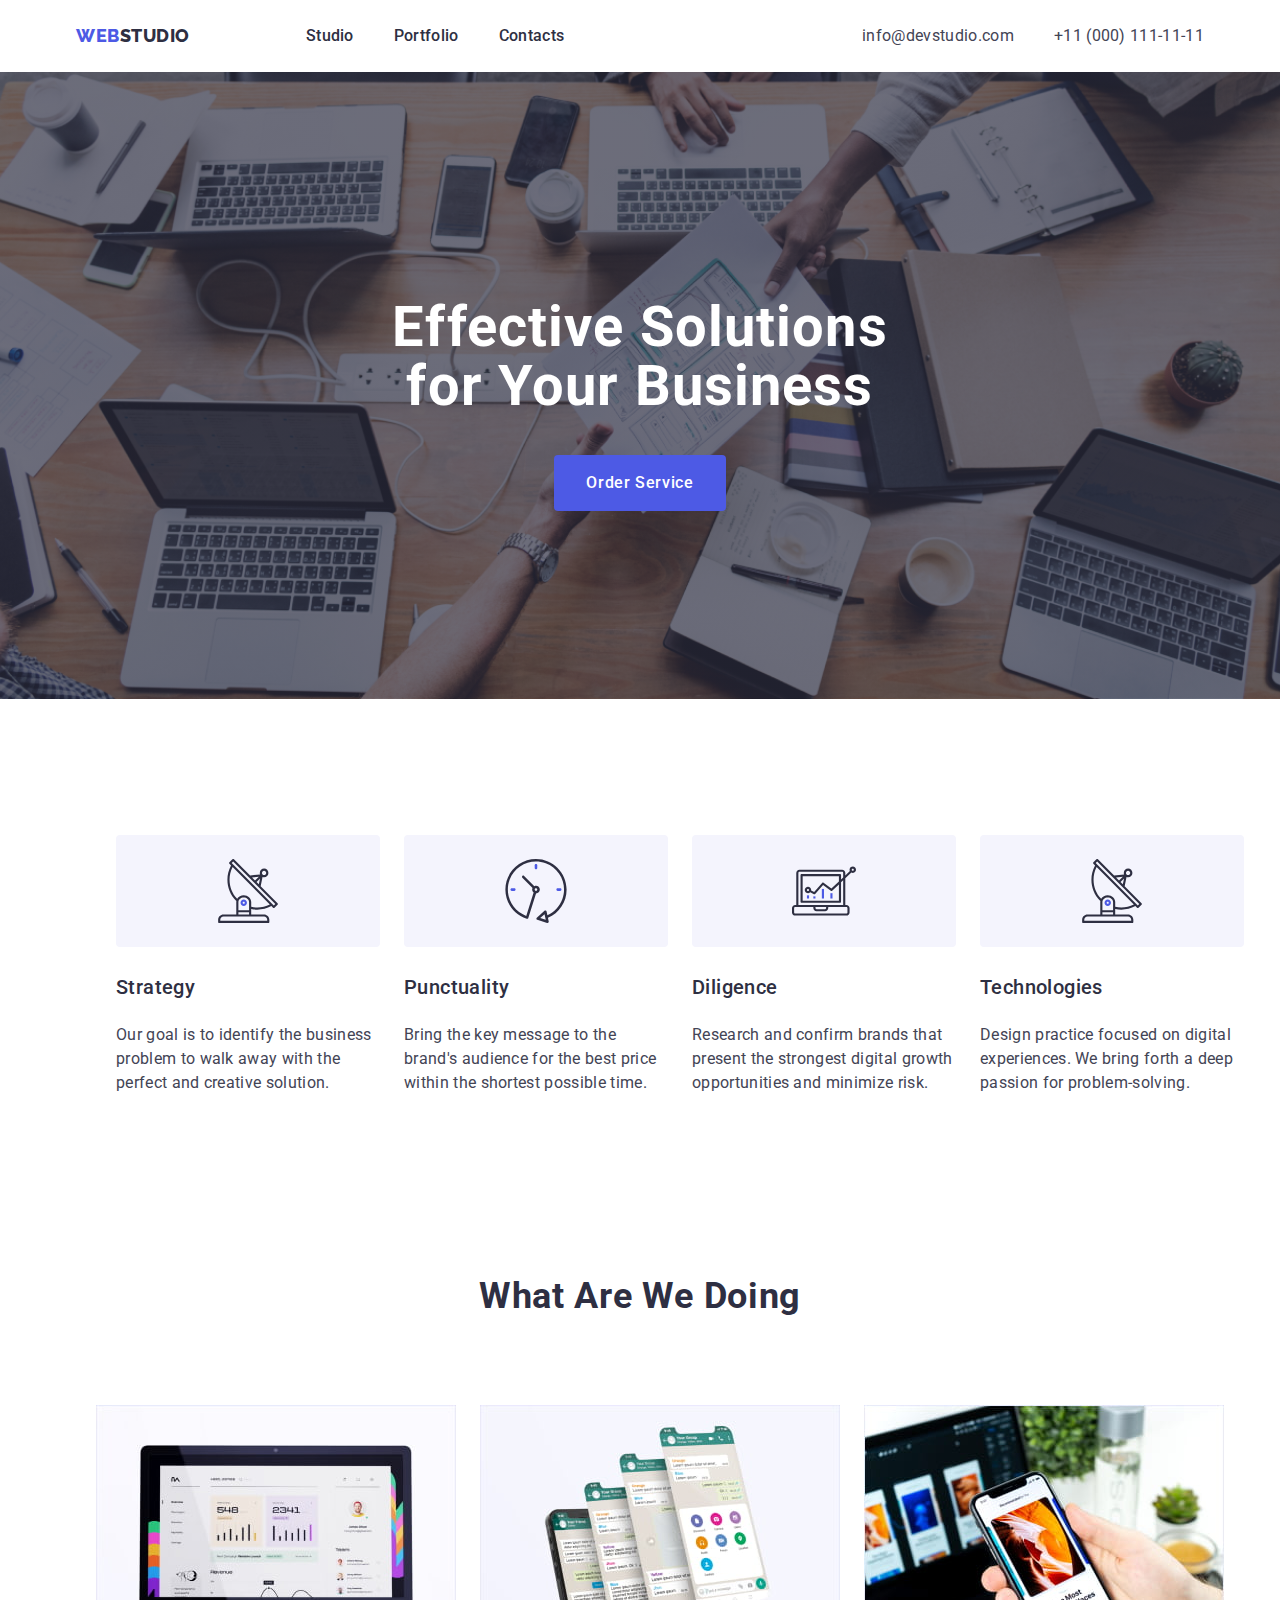
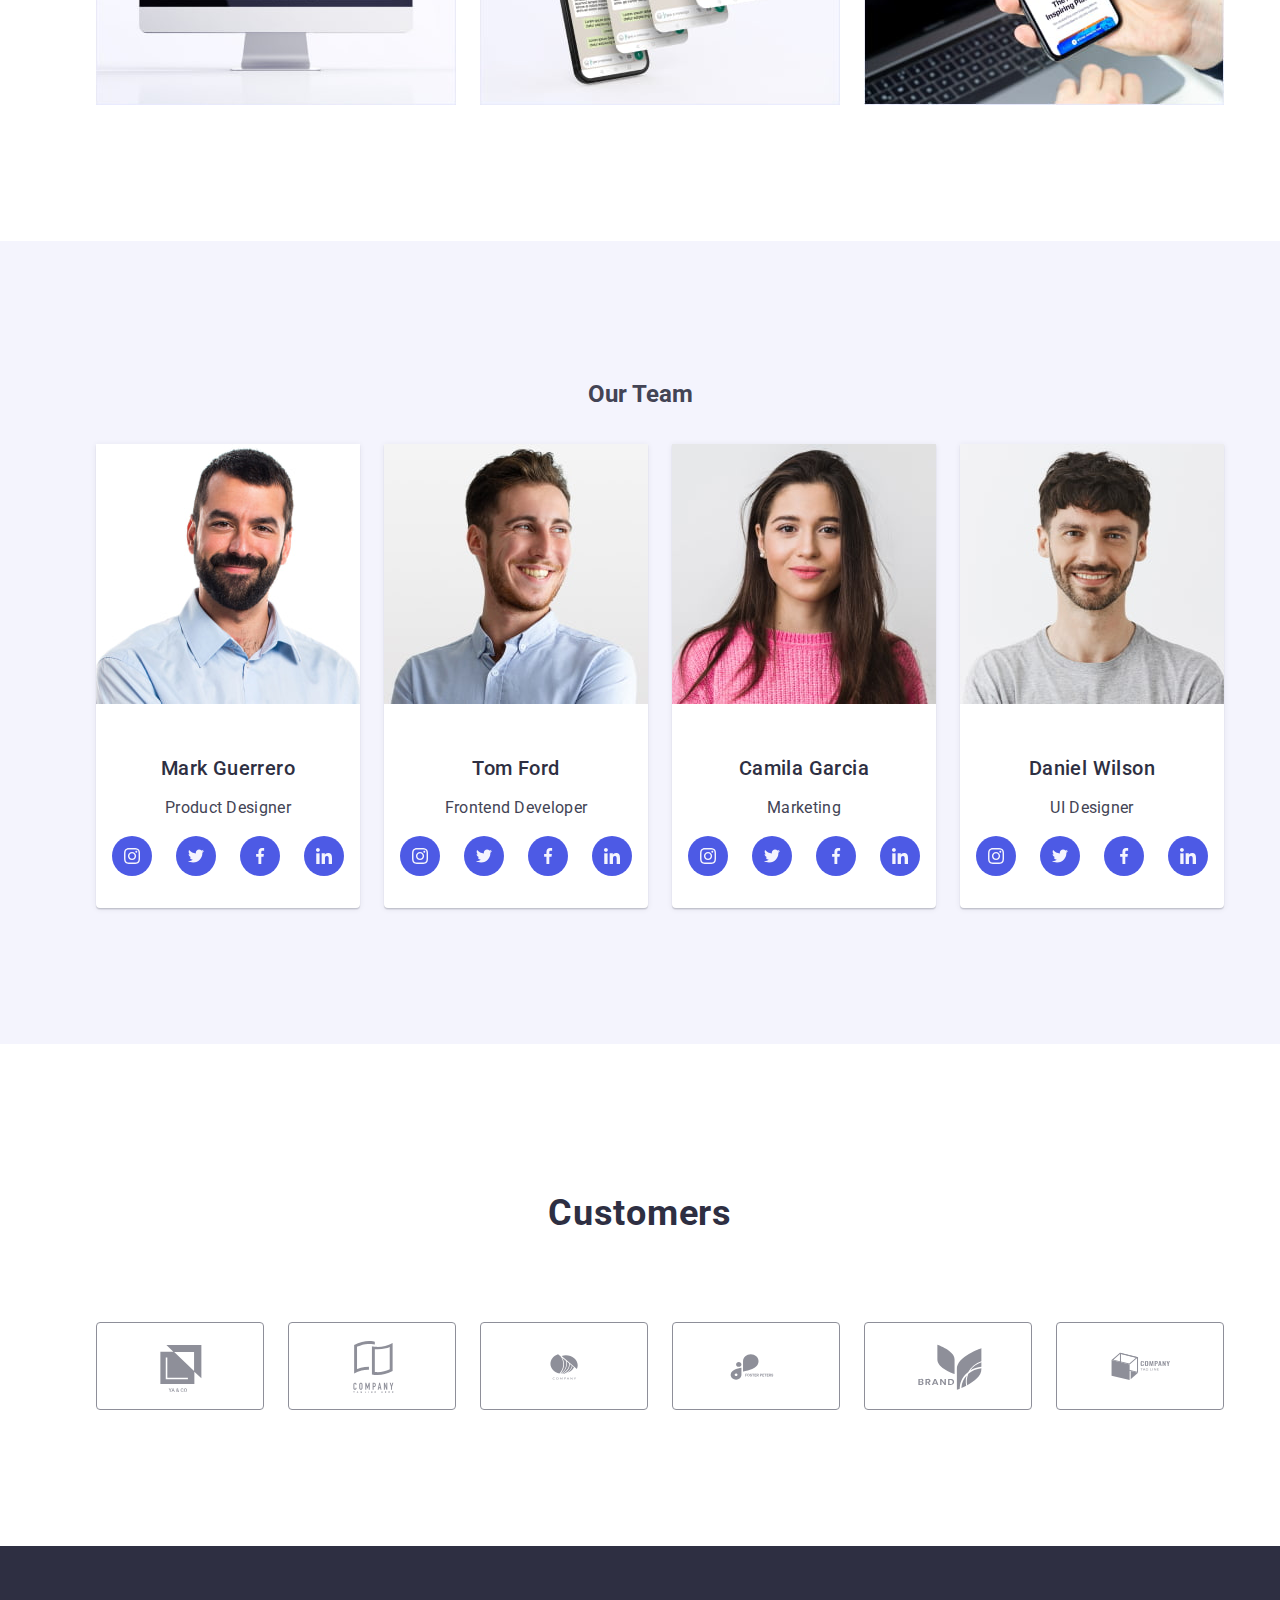
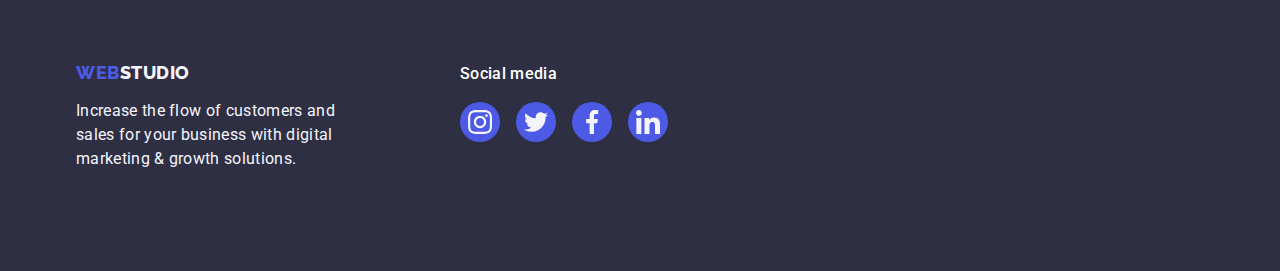
==== commit d3ca42f6: "fix errors" ====
--- a/index.html
+++ b/index.html
@@ -182,28 +182,28 @@
                 <p class="team-member-description">Product Designer</p>
                 <ul class="social-media-list-our-team list">
                   <li class="social-media-item">
-                    <a class="social-media-link link">
+                    <a class="social-media-link link" href="">
                       <svg width="16" height="16" class="social-media-icon">
                         <use href="./images/icons.svg#instagram-vector"></use>
                       </svg>
                     </a>
                   </li>
                   <li class="social-media-item">
-                    <a class="social-media-link link">
+                    <a class="social-media-link link" href="">
                       <svg width="16" height="16" class="social-media-icon">
                         <use href="./images/icons.svg#twitter-vector"></use>
                       </svg>
                     </a>
                   </li>
                   <li class="social-media-item">
-                    <a class="social-media-link link">
+                    <a class="social-media-link link" href="">
                       <svg width="16" height="16" class="social-media-icon">
                         <use href="./images/icons.svg#facebook-vector"></use>
                       </svg>
                     </a>
                   </li>
                   <li class="social-media-item">
-                    <a class="social-media-link link">
+                    <a class="social-media-link link" href="">
                       <svg width="16" height="16" class="social-media-icon">
                         <use href="./images/icons.svg#linked-in-vector"></use>
                       </svg>
@@ -226,28 +226,28 @@
                 <p class="team-member-description">Frontend Developer</p>
                 <ul class="social-media-list-our-team list">
                   <li class="social-media-item">
-                    <a class="social-media-link link">
+                    <a class="social-media-link link" href="">
                       <svg width="16" height="16" class="social-media-icon">
                         <use href="./images/icons.svg#instagram-vector"></use>
                       </svg>
                     </a>
                   </li>
                   <li class="social-media-item">
-                    <a class="social-media-link link">
+                    <a class="social-media-link link" href="">
                       <svg width="16" height="16" class="social-media-icon">
                         <use href="./images/icons.svg#twitter-vector"></use>
                       </svg>
                     </a>
                   </li>
                   <li class="social-media-item">
-                    <a class="social-media-link link">
+                    <a class="social-media-link link" href="">
                       <svg width="16" height="16" class="social-media-icon">
                         <use href="./images/icons.svg#facebook-vector"></use>
                       </svg>
                     </a>
                   </li>
                   <li class="social-media-item">
-                    <a class="social-media-link link">
+                    <a class="social-media-link link" href="">
                       <svg width="16" height="16" class="social-media-icon">
                         <use href="./images/icons.svg#linked-in-vector"></use>
                       </svg>
@@ -270,7 +270,7 @@
                 <p class="team-member-description">Marketing</p>
                 <ul class="social-media-list-our-team list">
                   <li class="social-media-item">
-                    <a class="social-media-link link">
+                    <a class="social-media-link link" href="">
                       <svg
                         width="16"
                         height="16"
@@ -281,7 +281,7 @@
                     </a>
                   </li>
                   <li class="social-media-item">
-                    <a class="social-media-link link">
+                    <a class="social-media-link link" href="">
                       <svg
                         width="16"
                         height="16"
@@ -292,7 +292,7 @@
                     </a>
                   </li>
                   <li class="social-media-item">
-                    <a class="social-media-link link">
+                    <a class="social-media-link link" href="">
                       <svg
                         width="16"
                         height="16"
@@ -303,7 +303,7 @@
                     </a>
                   </li>
                   <li class="social-media-item">
-                    <a class="social-media-link link">
+                    <a class="social-media-link link" href="">
                       <svg
                         width="16"
                         height="16"
@@ -330,28 +330,28 @@
                 <p class="team-member-description">UI Designer</p>
                 <ul class="social-media-list-our-team list">
                   <li class="social-media-item">
-                    <a class="social-media-link link">
+                    <a class="social-media-link link" href="">
                       <svg width="16" height="16" class="social-media-icon">
                         <use href="./images/icons.svg#instagram-vector"></use>
                       </svg>
                     </a>
                   </li>
                   <li class="social-media-item">
-                    <a class="social-media-link link">
+                    <a class="social-media-link link" href="">
                       <svg width="16" height="16" class="social-media-icon">
                         <use href="./images/icons.svg#twitter-vector"></use>
                       </svg>
                     </a>
                   </li>
                   <li class="social-media-item">
-                    <a class="social-media-link link">
+                    <a class="social-media-link link" href="">
                       <svg width="16" height="16" class="social-media-icon">
                         <use href="./images/icons.svg#facebook-vector"></use>
                       </svg>
                     </a>
                   </li>
                   <li class="social-media-item">
-                    <a class="social-media-link link">
+                    <a class="social-media-link link" href="">
                       <svg width="16" height="16" class="social-media-icon">
                         <use href="./images/icons.svg#linked-in-vector"></use>
                       </svg>
@@ -369,46 +369,42 @@
           <ul class="customers-list list">
             <li class="customer-container">
               <a href="" class="customer-list-link link">
-                <svg class="customer-icon-footer" width="104" height="56">
+                <svg class="customer-icon" width="104" height="56">
                   <use href="./images/icons.svg#customer-one-vector"></use>
                 </svg>
               </a>
             </li>
             <li class="customer-container">
               <a href="" class="customer-list-link link">
-                <svg class="customer-icon-footer" width="104" height="56">
+                <svg class="customer-icon" width="104" height="56">
                   <use href="./images/icons.svg#customer-two-vector"></use>
                 </svg>
               </a>
             </li>
             <li class="customer-container">
               <a href="" class="customer-list-link link">
-                <svg class="customer-icon-footer" width="104" height="56">
+                <svg class="customer-icon" width="104" height="56">
                   <use href="./images/icons.svg#customer-three-vector"></use>
                 </svg>
               </a>
             </li>
             <li class="customer-container">
               <a href="" class="customer-list-link link">
-                <svg class="customer-icon-footer" width="104" height="56">
+                <svg class="customer-icon" width="104" height="56">
                   <use href="./images/icons.svg#customer-four-vector"></use>
                 </svg>
               </a>
             </li>
             <li class="customer-container">
               <a href="" class="customer-list-link link">
-                <svg class="customer-icon-footer" width="104" height="56">
+                <svg class="customer-icon" width="104" height="56">
                   <use href="./images/icons.svg#customer-five-vector"></use>
                 </svg>
               </a>
             </li>
             <li class="customer-container">
               <a href="" class="customer-list-link link">
-                <svg
-                  class="customer-icon customer-icon-footer"
-                  width="104"
-                  height="56"
-                >
+                <svg class="customer-icon" width="104" height="56">
                   <use href="./images/icons.svg#customer-six-vector"></use>
                 </svg>
               </a>
@@ -429,7 +425,7 @@
           </p>
         </div>
         <div class="social-media-part-of-footer">
-          <p class="footer-social-media-header">Social media</p>
+          <p class="footer-social-media-paragraph">Social media</p>
           <ul class="footer-social-media-list list">
             <li class="social-media-item">
               <a
@@ -446,7 +442,7 @@
                 class="social-media-link link footer-social-media-link"
                 href=""
               >
-                <svg width="24" height="24" class="footer-social-media-icon">
+                <svg width="24" height="24" class="social-media-icon">
                   <use href="./images/icons.svg#twitter-vector"></use>
                 </svg>
               </a>
@@ -456,7 +452,7 @@
                 class="social-media-link link footer-social-media-link"
                 href=""
               >
-                <svg width="24" height="24" class="footer-social-media-icon">
+                <svg width="24" height="24" class="social-media-icon">
                   <use href="./images/icons.svg#facebook-vector"></use>
                 </svg>
               </a>
@@ -466,7 +462,7 @@
                 class="social-media-link link footer-social-media-link"
                 href=""
               >
-                <svg width="24" height="24" class="footer-social-media-icon">
+                <svg width="24" height="24" class="social-media-icon">
                   <use href="./images/icons.svg#linked-in-vector"></use>
                 </svg>
               </a>
--- a/css/styles.css
+++ b/css/styles.css
@@ -148,7 +148,6 @@
 /* hero content section */
 
 .hero-image-section {
-  max-width: 1440px;
   background-color: var(--NAVY-BLUE);
   padding: 188px 0;
   background-image: linear-gradient(
@@ -202,6 +201,7 @@
   justify-content: center;
   align-items: center;
   flex-direction: column;
+  max-width: 1440px;
 }
 
 /* section one styles , webstudio qualities */
@@ -310,8 +310,7 @@
   width: calc(100%-48px) / 3;
 }
 /* section three: Our team */
-
-.section-three-header {
+kk .section-three-header {
   color: var(--NAVY-BLUE, #2e2f42);
   text-align: center;
   font-size: 36px;
@@ -444,11 +443,13 @@
 }
 
 .customer-icon {
-  fill: currentColor;
-}
-
-.customer-icon-footer {
-  fill: var(--CLOUD);
+  fill: var(--LIGHT-SLATE);
+}
+
+.customer-list-link:hover .customer-icon,
+.customer-list-link:focus .customer-icon,
+.customer-list-link:active .customer-icon {
+  fill: var(--OCEAN);
 }
 
 /* footer section */
@@ -463,9 +464,10 @@
   line-height: 150%; /* 150% */
   letter-spacing: 0.32px;
   max-width: 264px;
-}
-
-.footer-social-media-header {
+  margin: 0;
+}
+
+.footer-social-media-paragraph {
   color: var(--WHITE, #fff);
   font-size: 16px;
   font-weight: 500;
@@ -499,10 +501,6 @@
   fill: var(--CLOUD);
 }
 
-.footer-social-media-icon {
-  fill: var(--CLOUD);
-}
-
 /* footer positioning */
 
 .footer {
@@ -517,18 +515,8 @@
 }
 
 .logo-and-description {
-  display: flex;
-  flex-direction: column;
-  flex-wrap: wrap;
-  align-content: flex-start;
-  justify-content: center;
   width: 264px;
   margin-right: 120px;
-}
-
-.social-media-part-of-footer {
-  display: flex;
-  flex-direction: column;
 }
 
 .footer-social-media-list {
@@ -542,10 +530,6 @@
   display: inline-block;
 }
 
-.footer-social-media-list {
-  display: flex;
-  gap: 16px;
-}
 /* ./PORTOFOLIO.HTML */
 
 /* the list of buttons */
